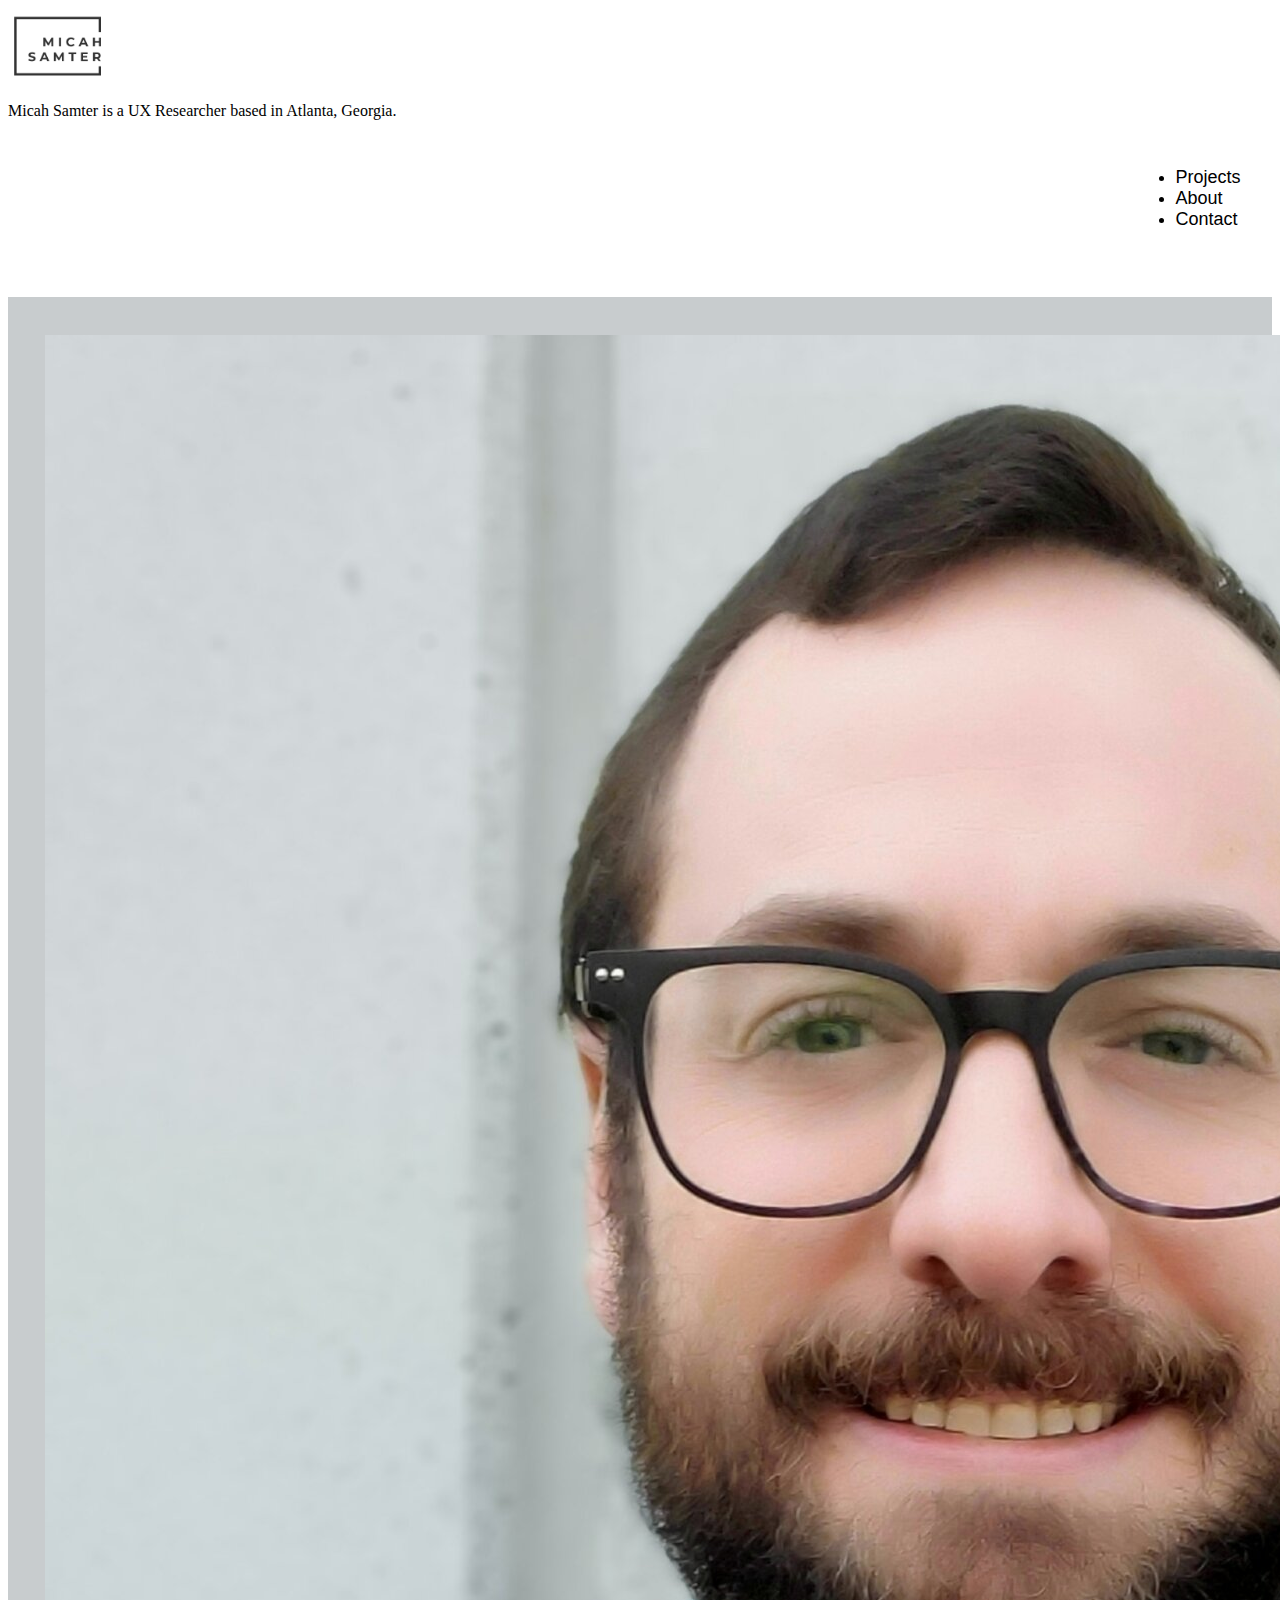
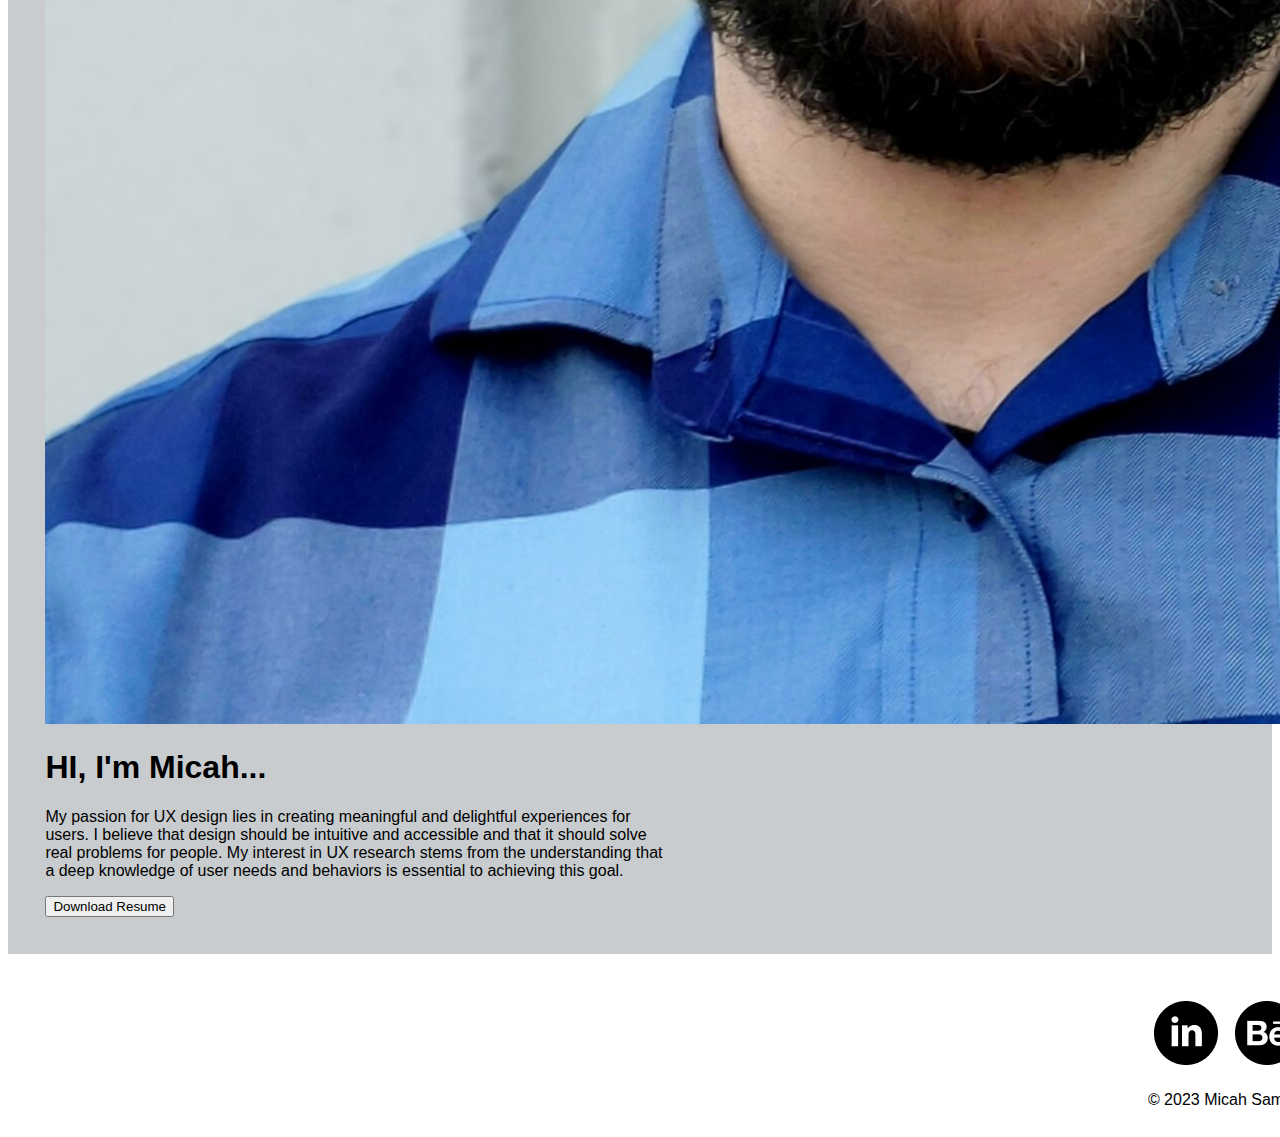
==== index.html @ 6e74c9f2 "Redlined homepage layour" ====
<!DOCTYPE html>
<html>
  <head>
    <title>UX Portfolio</title>
    <link rel="stylesheet" href="css/index.css">
  </head>
  <body>
    <header>
      <div class="logo">
        <img src="images/Logo.png" alt="My Logo">
        <p> Micah Samter is a UX Researcher based in Atlanta, Georgia.</p>
      </div>
      <nav>
        <ul>
          <div class="nav-item">
            <li><a class="nav-item">Projects</a></li>
            <li><a class="nav-item">About</a></li>
            <li><a class="nav-item">Contact</a></li>
          </div>
        </ul>
      </nav>
    </header>

    <!-- Hero Image -->
    <section class="heroImg">
        <div class="content">
          <img src="images/micah.jpg" alt="Micah Samter">
          <h1>HI, I'm Micah...</h1>
          <p>My passion for UX design lies in creating meaningful and delightful experiences for users. I believe that design should be intuitive and accessible and that it should solve real problems for people. My interest in UX research stems from the understanding that a deep knowledge of user needs and behaviors is essential to achieving this goal.</p>
          <button>Download Resume</button>
        </div>
    </section>

    <!-- Footer -->
    <footer>
        <ul class="footer">
          <li><img src="images/linkedin.png" alt="LinkedIn" title="LinkedIn"></li>
          <li><img src="images/behance.png" alt="Behance" title="Behance"></li>
          <li><img src="images/github.png" alt="GitHub" title="GitHub"></li>
          <p>&copy; 2023 Micah Samter</p>
        </ul>
    </footer>
  </body>
</html>
---- css/index.css ----
.inline-block {
    display: inline-block;
    vertical-align: top;
}
  
logo {
    width: 256px;
    padding: 1%;
}

nav {
    font-size: 18px;
    width: 0 auto;
    padding: 1%;
    background: #FFFFFF;
}

ul {
  height: 100px;
  width: 50%;
  margin-left: 90%;
  text-align: left;
  font-size: 18px;
  font-family: "Montserrat", "Roboto", "Arial";
}
  
.logo img {
  max-width: 100px;
  vertical-align: middle;
}
  
.heroImg {
  max-width: 0 auto;
  height: 0 auto;
  padding: 1%;
  background: #C8CCCE;
  background-size: 25%;
  vertical-align: middle;
}
  
.content {
  background: #C8CCCE;
  Background-size: 25%;
  max-height: 0 auto;
  max-width: 50%;
  margin: 1%;
  padding: 1%;
  font-size: 16px;
  font: #333333;
  font-family: "Roboto", "Arial";
  vertical-align: middle;
}
  
footer {
  background: #FFFFFF;
  height: 150px;
  padding: 1%;
  vertical-align: middle;
}
  
footer ul {
  display: inline-block;
  vertical-align: middle;
  font-size: 16px;
  font-family: "Montserrat", "Roboto", "Arial";
  padding: 1%;
}

footer li {
  display: inline-block;
  padding: 1%;
  vertical-align: middle;
}
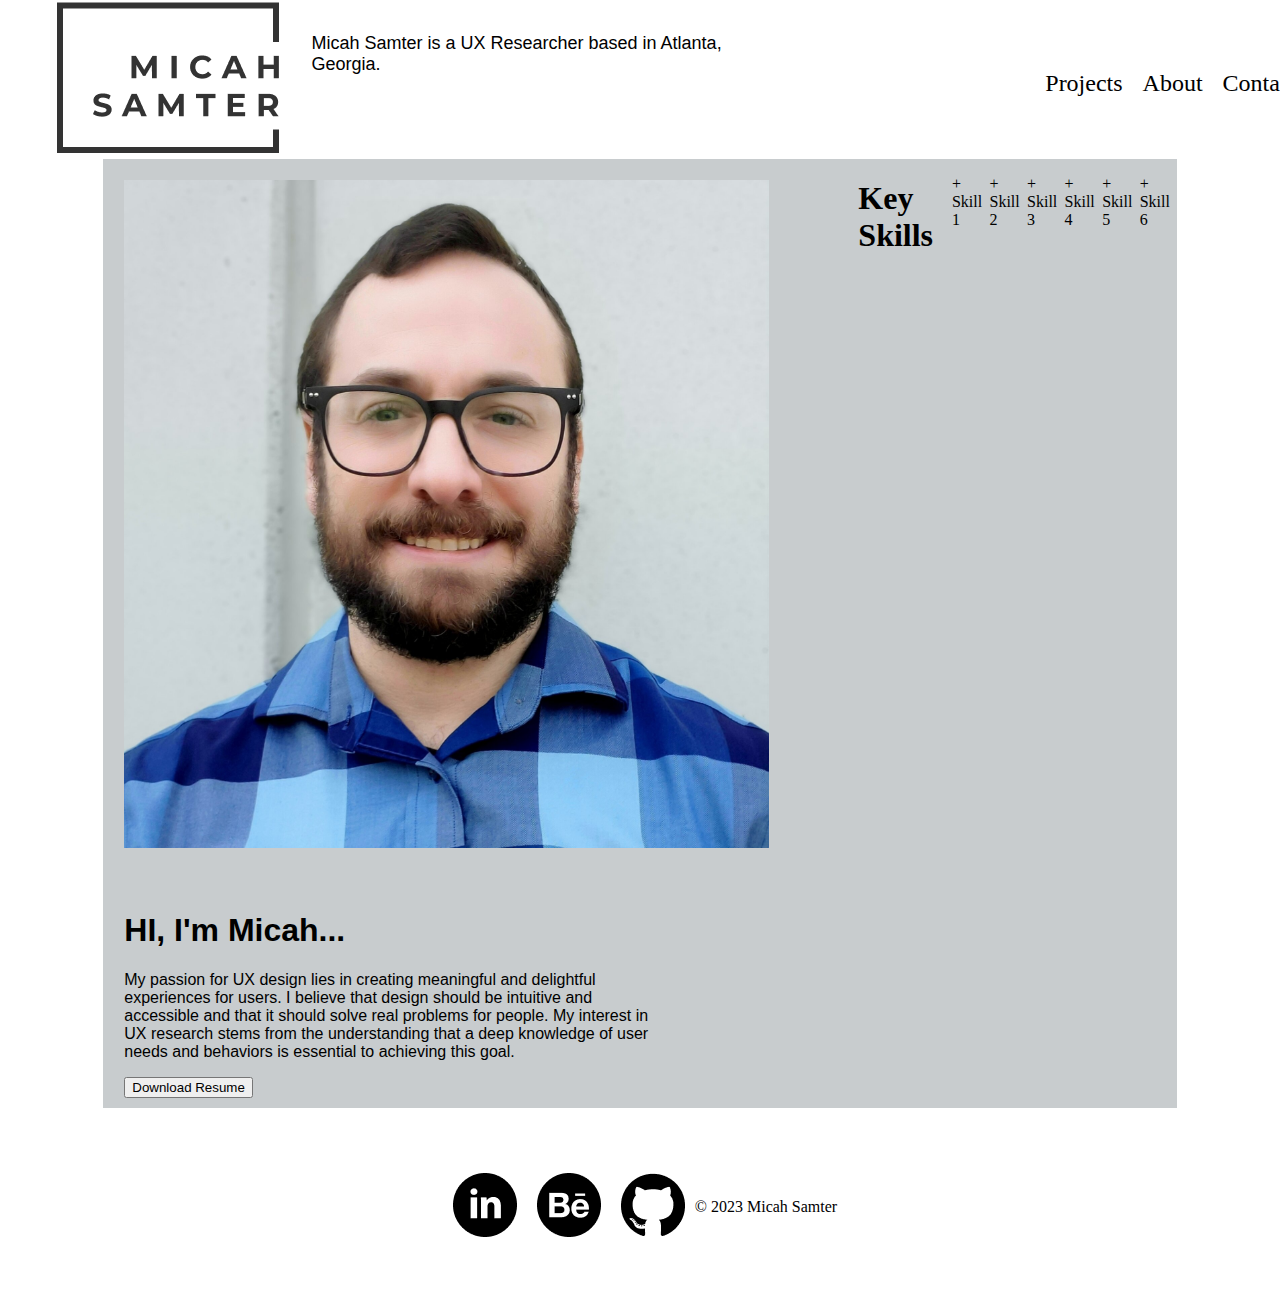
==== commit b416b7d2: "hw-17-update" ====
--- a/index.html
+++ b/index.html
@@ -5,40 +5,50 @@
     <link rel="stylesheet" href="css/index.css">
   </head>
   <body>
-    <header>
-      <div class="logo">
-        <img src="images/Logo.png" alt="My Logo">
-        <p> Micah Samter is a UX Researcher based in Atlanta, Georgia.</p>
+    <nav>
+      <div class="left-nav">
+        <div class="logo">
+          <img src="images/Logo.png" alt="My Logo">
+        </div>
+        <div class="tagline">Micah Samter is a UX Researcher based in Atlanta, Georgia.</div>
       </div>
-      <nav>
-        <ul>
-          <div class="nav-item">
-            <li><a class="nav-item">Projects</a></li>
-            <li><a class="nav-item">About</a></li>
-            <li><a class="nav-item">Contact</a></li>
-          </div>
-        </ul>
-      </nav>
-    </header>
+      <div class="right-nav">
+        <div class="nav-item">Projects</div>
+        <div class="nav-item">About</div>
+        <div class="nav-item">Contact</div>
+      </div>
+    </nav>
 
     <!-- Hero Image -->
-    <section class="heroImg">
+    <section>
+      <div class="heroImg">
+        <div class="micahContainer">
+          <img src="images/micah.jpg" alt="Micah Samter">
+          <div class="square"></div>
+            <h1>Key Skills</h1>
+            <p>+ Skill 1</p>
+            <p>+ Skill 2</p>
+            <p>+ Skill 3</p>
+            <p>+ Skill 4</p>
+            <p>+ Skill 5</p>
+            <p>+ Skill 6</p>
+        </div>
         <div class="content">
-          <img src="images/micah.jpg" alt="Micah Samter">
           <h1>HI, I'm Micah...</h1>
           <p>My passion for UX design lies in creating meaningful and delightful experiences for users. I believe that design should be intuitive and accessible and that it should solve real problems for people. My interest in UX research stems from the understanding that a deep knowledge of user needs and behaviors is essential to achieving this goal.</p>
           <button>Download Resume</button>
         </div>
+      </div>
     </section>
 
     <!-- Footer -->
     <footer>
-        <ul class="footer">
-          <li><img src="images/linkedin.png" alt="LinkedIn" title="LinkedIn"></li>
-          <li><img src="images/behance.png" alt="Behance" title="Behance"></li>
-          <li><img src="images/github.png" alt="GitHub" title="GitHub"></li>
-          <p>&copy; 2023 Micah Samter</p>
-        </ul>
+      <ul class="footer">
+        <li><img src="images/linkedin.png" alt="LinkedIn" title="LinkedIn"></li>
+        <li><img src="images/behance.png" alt="Behance" title="Behance"></li>
+        <li><img src="images/github.png" alt="GitHub" title="GitHub"></li>
+      </ul>
+      <p>&copy; 2023 Micah Samter</p>
     </footer>
   </body>
 </html>--- a/css/index.css
+++ b/css/index.css
@@ -1,74 +1,105 @@
-.inline-block {
-    display: inline-block;
-    vertical-align: top;
-}
-  
-logo {
-    width: 256px;
-    padding: 1%;
+.left-nav {
+  display: flex;
+  align-items: center;
 }
 
-nav {
-    font-size: 18px;
-    width: 0 auto;
-    padding: 1%;
-    background: #FFFFFF;
+.logo {
+  max-width: 512px;
+  padding: 1%;
 }
 
-ul {
+.tagline {
+  margin-left: 1%;
   height: 100px;
-  width: 50%;
-  margin-left: 90%;
   text-align: left;
   font-size: 18px;
   font-family: "Montserrat", "Roboto", "Arial";
 }
-  
-.logo img {
-  max-width: 100px;
-  vertical-align: middle;
+
+.right-nav {
+  display: flex;
+  align-items: center;
 }
-  
+
+nav {
+  height: 100px;
+  font-size: 24px;
+  width: 100%;
+  padding: 2%;
+  background: #FFFFFF;
+  display: flex;
+  justify-content: space-between;
+}
+
+nav .nav-item {
+  margin-left: 20px;
+}
+
 .heroImg {
-  max-width: 0 auto;
-  height: 0 auto;
-  padding: 1%;
+  background-color: #C8CCCE;
+  background-size: contain;
+  width: 85%;
+  padding: 0%;
+  height: auto;
+  margin: 0 auto;
+  background-repeat: no-repeat;
+  background-position: center center;
+}
+
+.micahContainer {
+  display: flex;
+  align-items:flex-end center;
+  position: relative;
+}
+
+.micahContainer img {
+  max-width: 60%;
+  padding: 2%;
+  z-index: 1;
+}
+
+.square {
+  background-color: #333333
+  position: absolute;
+  top: 50%;
+  left: 50%;
+  width: 100px;
+  height: 100px;
+  z-index: 0;
+  font-size: 18px;
+  font-family: "Roboto", Arial";
+}
+
+.content {
   background: #C8CCCE;
   background-size: 25%;
-  vertical-align: middle;
-}
-  
-.content {
-  background: #C8CCCE;
-  Background-size: 25%;
-  max-height: 0 auto;
   max-width: 50%;
   margin: 1%;
   padding: 1%;
   font-size: 16px;
-  font: #333333;
   font-family: "Roboto", "Arial";
+  font-family: #333333;
   vertical-align: middle;
 }
-  
+
 footer {
   background: #FFFFFF;
   height: 150px;
   padding: 1%;
-  vertical-align: middle;
-}
-  
-footer ul {
-  display: inline-block;
-  vertical-align: middle;
-  font-size: 16px;
-  font-family: "Montserrat", "Roboto", "Arial";
-  padding: 1%;
+  display: flex;
+  justify-content: center;
+  align-items: center;
 }
 
-footer li {
-  display: inline-block;
-  padding: 1%;
-  vertical-align: middle;
+footer ul {
+  list-style: none;
+  display: flex;
+  justify-content: center;
+  align-items: center;
+  margin: 0;
+  padding: 0;
 }
 
+footer ul li {
+  margin: 0 10px;
+}